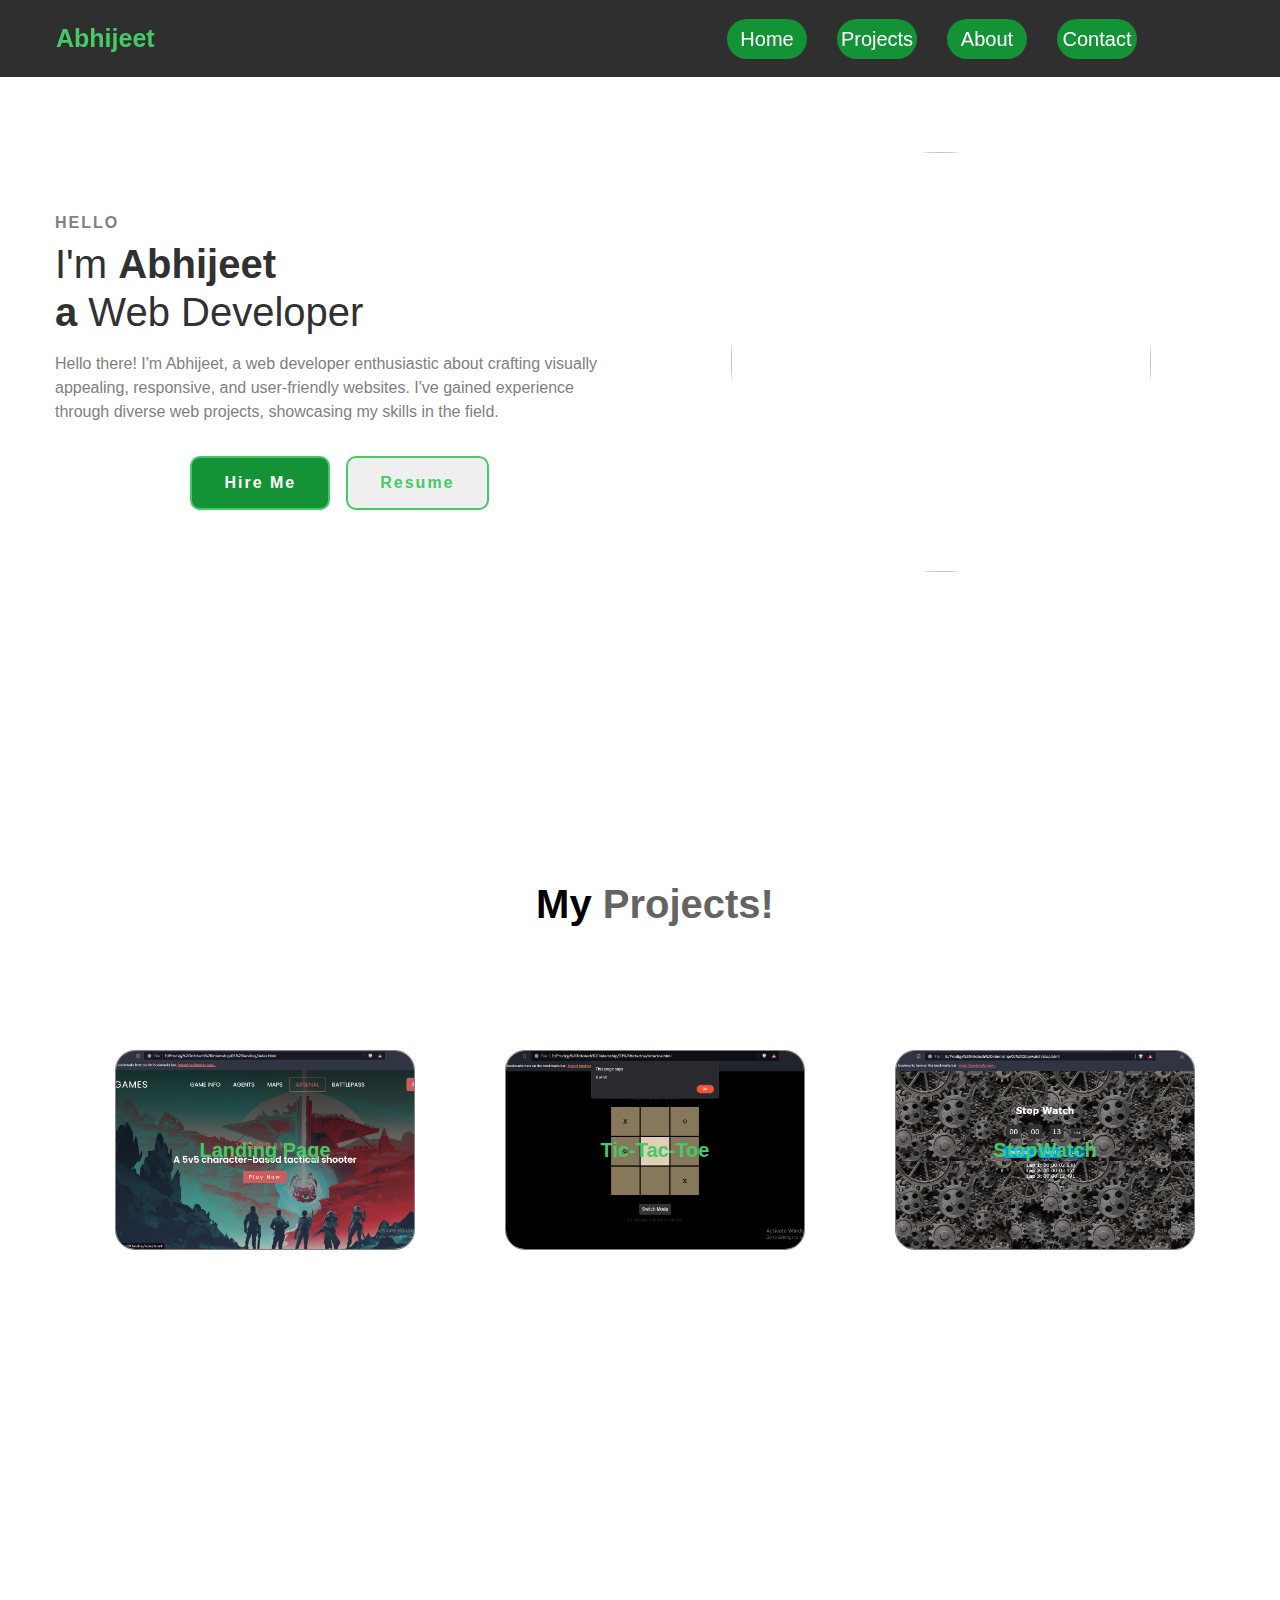
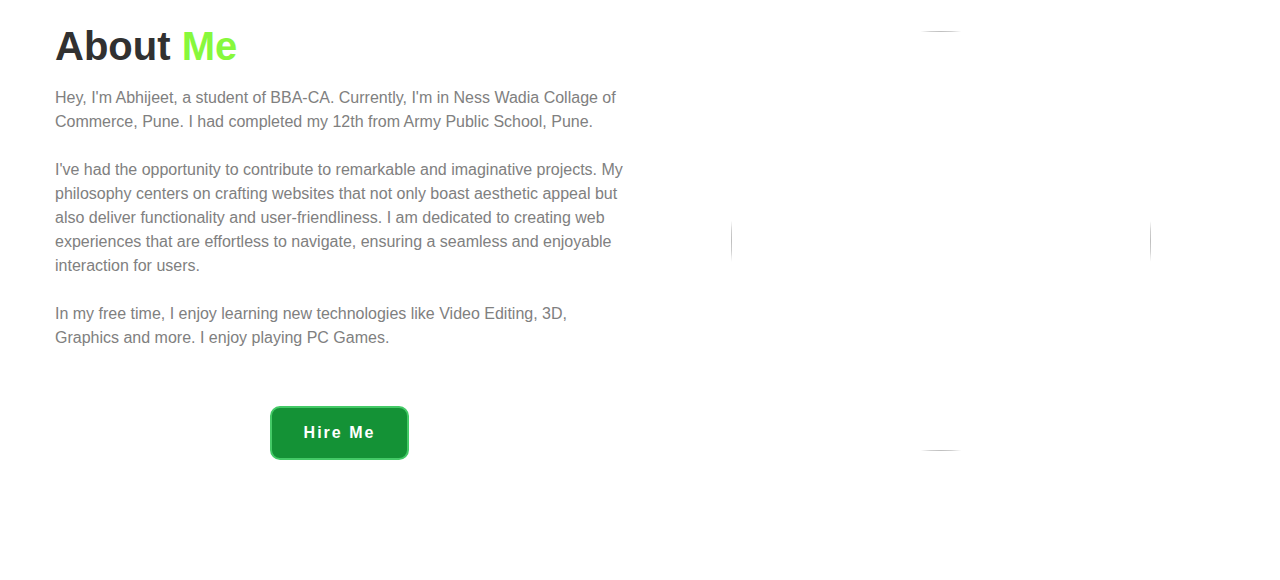
==== porto.html @ cb9f917b "Add files via upload" ====
<!DOCTYPE html>
<html lang="en">
<head>
    <meta charset="UTF-8">
    <meta name="viewport" content="width=device-width, initial-scale=1.0">
    <title>Abhijeet's Portfolio</title>
    <style>

        * {
            padding: 0;
            margin: 0;
            box-sizing: border-box;
        }

        html {
            scroll-behavior: smooth;
        }

        body {
            font-family: 'Montserrat Alternates', sans-serif;
        }

        :root {
           --primary-color:  #44ca67;
            --primary-color-dark: #149236; 
            --secondary-color: #3ac89f;
            --text-dark: rgb(49, 49, 49);
            --text-light:  grey;
            --extra-light: #faf5ff;
            --max-width: 1200px;
        }
        a {
            text-decoration: none;
        }

        nav {
            width: 100%;
            position: fixed;
            top: 0;
            left: 0;
            background-color: #000000d0;
            z-index: 99;
        }

     

        @media (max-width: 750px) {
            
            nav .checkbox {
                display: block;
            }

            ul {
                position: absolute;
                width: 100%;
                height: calc(100vh - 85px);
                left: -100%;
                top: 85px;
                background-color: var(--extra-light);
                flex-direction: column;
                justify-content: center;
                gap: 3rem;
            }

            nav #check:checked ~ ul {
                left: 0;
            }

            ul li a {
                font-size: 1.25rem;
            }

            .section_content {
                padding: 10rem 1rem 5rem 1rem;
                text-align: center;
                grid-template-columns: repeat(1, 1fr);
            }

            .image {
                grid-area: 1/1/2/2;
            }

            .action__btns {
                margin: auto;
            }
        }

.nav_content {
    max-width: var(--max-width);
    margin: auto;
    padding: 24px 16px;
    display: flex;
    align-items: center;
    justify-content: space-between;
}

nav .logo a{
    font-size: 25px;
    font-weight: 600;
    color: var(--primary-color);
    transition: .3s;
}

nav .logo a:hover{
    color: var(--primary-color-dark);
}

nav .checkbox{
    display: none;
}

nav input{
    display: none;
}

nav .checkbox i{
    font-size: 32px;
    color: var(--primary-color);
    cursor: pointer;
}

ul {
  
  display:flex;
  position: absolute;
  top: 50%;
  right:10%;
  transform: translate(-0%, -50%);
}

ul li {
  list-style: none;
  margin: 0 15px;
}

ul li a {
  position: relative; 
  display: block;
  width: 80px;
  height: 40px;
  text-align: center;
  line-height: 40px; 
  background: var(--primary-color-dark);
  border-radius: 20px; 
  font-size: 20px; 
  color: white;
  transition: .5s;
}

ul li {
  list-style: none;
  margin: 0 15px;
}

ul li:last-child a {
  border-right: none;
}

ul li a:hover {
  color: var(--primary-color-dark);
  box-shadow: 0 0 5px var(--primary-color-dark);
  text-shadow: 0 0 5px var(--primary-color-dark);
}

ul li a::before {
  content: '';
  position: absolute;
  top: 0;
  left: 0;
  width: 100%;
  height: 100%;
  border-radius: 20px; 
  background: greenyellow;
  transition: .5s;
  transform: scale(.9);
  z-index: -1;
}

ul li a:hover::before {
  transform: scale(1.1);
  box-shadow: 0 0 15px greenyellow;
}

ul li a:hover {
  color: var(--secondary-color);
  box-shadow: 0 0 5px var(--primary-color-dark);
  text-shadow: 0 0 5px var(--primary-color-dark);
}

  .section{
    background-color: var(--extra-light);
}

.section_content{
    max-height: 100%;
    max-width: var(--max-width);
    margin: auto;
    margin-top: 2.5%;
    padding: 120px 15px;
    display: grid;
    grid-template-columns: repeat(2,1fr);
    gap: 2rem;
}

.description input{
  max-height: 100%;
  max-width: var(--max-width);
  margin: auto;
  margin-top: 5%;
}

.content{
    display: flex;
    flex-direction: column;
    justify-content: center;
   
}

.subtitle {
    letter-spacing: 2px;
    color: var(--text-light);
    font-weight: 600;
    margin-bottom: 8px;
}

.title {
    font-size: 2.5rem;
    line-height: 3rem;
    font-weight: 400;
    margin-bottom: 16px;
    color: var(--text-dark);
}

.title span {
    font-weight: 600;
  }

.description{
    line-height: 1.5rem;
    margin-bottom: 2rem;
    color: var(--text-light);
}

.action_btns {
    display: flex;
    justify-content: center;
    gap: 1rem;
  }
  
  .action_btns button {
    font-size: 1rem;
    font-weight: 600;
    letter-spacing: 2px;
    padding: 1rem 2rem;
    outline: none;
    border: 2px solid var(--primary-color);
    border-radius: 10px;
    transition: 0.3s;
    cursor: pointer;
  }
  
  .hire_me {
    background-color: var(--primary-color-dark);
    color: #ffffff;
  }
  
  .hire_me:hover {
    background-color: #ffffff;
    background-position: 10% 100%;
    color: var(--primary-color);
  }
  
  .portfolio {
    color: var(--primary-color);
    
  }
  
  .portfolio:hover {
    background-color: var(--primary-color-dark);
    color: #ffffff;
  }
  
  .image,
  .image1 {
    display: grid;
    align-items: center;
    justify-content: center;
    
  }
  
  .image img,
  .image1 img {
    width: 420px;
    height: 420px;
    border-radius: 50%;
    object-fit: cover;
  }
  

@media (width < 750px) {
    nav .checkbox {
      display: block;
    }
  
    ul {
      position: absolute;
      width: 100%;
      height: calc(100vh - 85px);
      left: -100%;
      top: 85px;
      background-color: var(--extra-light);
      flex-direction: column;
      justify-content: center;
      gap: 3rem;
    }
  
    nav #check:checked ~ ul {
      left: 0;
    }
  
    ul li a {
      font-size: 1.25rem;
    }

    .section_content {
        padding: 10rem 1rem 5rem 1rem;
        text-align: center;
        grid-template-columns: repeat(1, 1fr);
      }
    
      .image {
        grid-area: 1/1/2/2;
      }
    
      .action__btns {
        margin: auto;
      }
    }

.Contact_title{
      text-align: center;
}

.contact h2{
  margin-top: -1rem;
  text-align: center;
  font-size: 2.5rem;
  color: var(--text-dark);
}

.contact form{
  height: 100%;
  max-width: 70rem;
  margin: 1rem auto;
  text-align: center;
  margin-bottom: 6rem;
}

.contact form .input_box{
  display: flex;
  justify-content: space-between;
  flex-wrap: wrap;
}

.contact form .input_box input,
.contact form textarea{
  width: 100%;
  padding: 1.5rem;
  font-size: 1rem;
  color: var(--text-light);
  background: #ffffff;
  border-radius: .8rem;
  margin: .7rem 0;
  box-shadow: 0 .1rem .5rem var(--text-light);
  border: none;
  outline: none;
  transition: 0.3s ease;
}

.contact form .input_box input:focus,
.contact form textarea:focus {
  box-shadow: 0px 0px 2px 2px var(--primary-color-dark);
}

.contact form .input_box input{
  width: 49%;
}

.contact form textarea{
  resize: none;
}

.contact form .action_btns button{
  margin-top: 30px;
  margin-bottom: -20px;
  transition: .3s ease;
}

.contact form .action_btns button:hover{
  background-color: #ffffff;
    color: var(--primary-color);
}

.service_links {
  width: var(--max-width);
  display: flex;
  justify-content: center;
  align-items: center;
  height: 400px;  
  margin: auto;
    margin-top: .5%;
    padding: 120px 15px;
}

.content .heading{
  text-align: center;
  font-size: 2.5rem;
    line-height: 3rem;
    font-weight: 600;
    margin-bottom: 16px;
}

.text{
  color: rebeccapurple;
}

.box {
  position: relative;
  width: 300px;
  height: 200px;
  margin: 45px;
  border-radius: 20px;
  overflow: hidden;
  display: flex;
  justify-content: center;
  align-items: center;
  border: 1px solid var(--text-light);
}

.box img {

  max-width: 150%;
  max-height: 100%;
  object-fit:contain;
  border-radius: 20px;
  transition: transform .5s;
}

.box img:hover{
  transform: scale(1.1);
}

.box .text {
  position: absolute;
  top: 50%;
  left: 50%;
  transform: translate(-50%, -50%);
  color: white;
  font-size: 20px;
  font-weight: 600;
  text-align: center;
}

.box a{
  text-decoration: none;
  color: #ffffff;
}



#services {
  background-color: var(--extra-light);
}

    </style>
</head>
<body>
  <nav>
        <div class="nav_content">
            <div class="logo">
                <a href="#">Abhijeet</a>
            </div>
            <label for="check" class="checkbox">
                <i class="ri-menu-line"></i>
            </label>
            <input type="checkbox" name="check" id="check">
            <ul>
                <li><a href="#home">Home</a></li>
                <li><a href="#project">Projects</a></li>
                <li><a href="#about">About</a></li>
                <li><a href="#Contact">Contact</a></li>
            </ul>
        </div>
    </nav>
    <section id="home">
        <div class="section_content">
            <div class="content">
                <p class="subtitle">HELLO</p>
                <h1 class="title">
                    I'm <span>Abhijeet <br>a </span>Web Developer
                </h1>
                <p class="description">
                  Hello there! I'm Abhijeet, a web developer enthusiastic about crafting visually appealing, responsive, 
                  and user-friendly websites. I've gained experience through diverse web projects, showcasing my skills in the field.
                </p>
                <div class="action_btns">
                    <button class="hire_me">Hire Me</button>
                    <button class="portfolio">Resume</button>
                </div>
            </div>
            <div class="image">
                <img src="PicsArt_10-31-10.54.58.jpg" alt="">
            </div>
        </div>
    </section> <br> <br>

    <section id="project">
        <div class="section_content">
            <div class="content">
        <h2 class="heading">My <span style="color: #666363;">Projects!</span></h2>
        <div class="service_links">
            <div class="box">
                <img src="landing.png" alt="">
                <div class="text">
                    <a href="/01 landing/index.html" target="_blank"><Span style="color: var(--primary-color);">Landing Page</Span></a>
                </div>
            </div>
            <div class="box">
                <img src="tictac.png" alt="">
                <div class="text">
                    <a href="/03 tictactoe/tictactoe.html" target="_blank">  <Span style="color:var(--primary-color) ;">Tic-Tac-Toe</Span></a>
                </div>
            </div><div class="box">
                <img src="stopwatch.png" alt="">
                <div class="text">
                    <a href="/02 Stopwatch/stop.html" target="_blank"><Span style="color:var(--primary-color) ;">StopWatch</Span></a>
                </div>
                
            </div>
        </div>
    </div>
</div>
    </section>

    <section id="about">
        <div class="section_content">
            <div class="content">
                <h1 class="title">
                    <span>About </span><span style="color: #87f83c;">Me</span>
                </h1>
                <p class="description">
                    Hey, I'm Abhijeet, a student of BBA-CA. Currently, I'm in Ness Wadia Collage of Commerce, Pune. I had completed my 12th from Army Public School, Pune.
                    <br><br>
                    I've had the opportunity to contribute to remarkable and imaginative projects. My philosophy centers on crafting websites that not only boast aesthetic appeal but also deliver functionality and user-friendliness. I am dedicated to creating web experiences that are effortless to navigate, ensuring a seamless and enjoyable interaction for users.<br><br>
                    In my free time, I enjoy learning new technologies like Video Editing, 3D, Graphics and more. I enjoy playing PC Games.<br><br>
                </p>
                <div class="action_btns">
                    <button class="hire_me">Hire Me</button>
                    
                </div>
            </div>
            <div class="image1">
                <img src="E:\Prodigy Infotech internship\2 Portfolio\landing.png" alt="">
            </div>
        </div>
    </section>

</body>
</html>
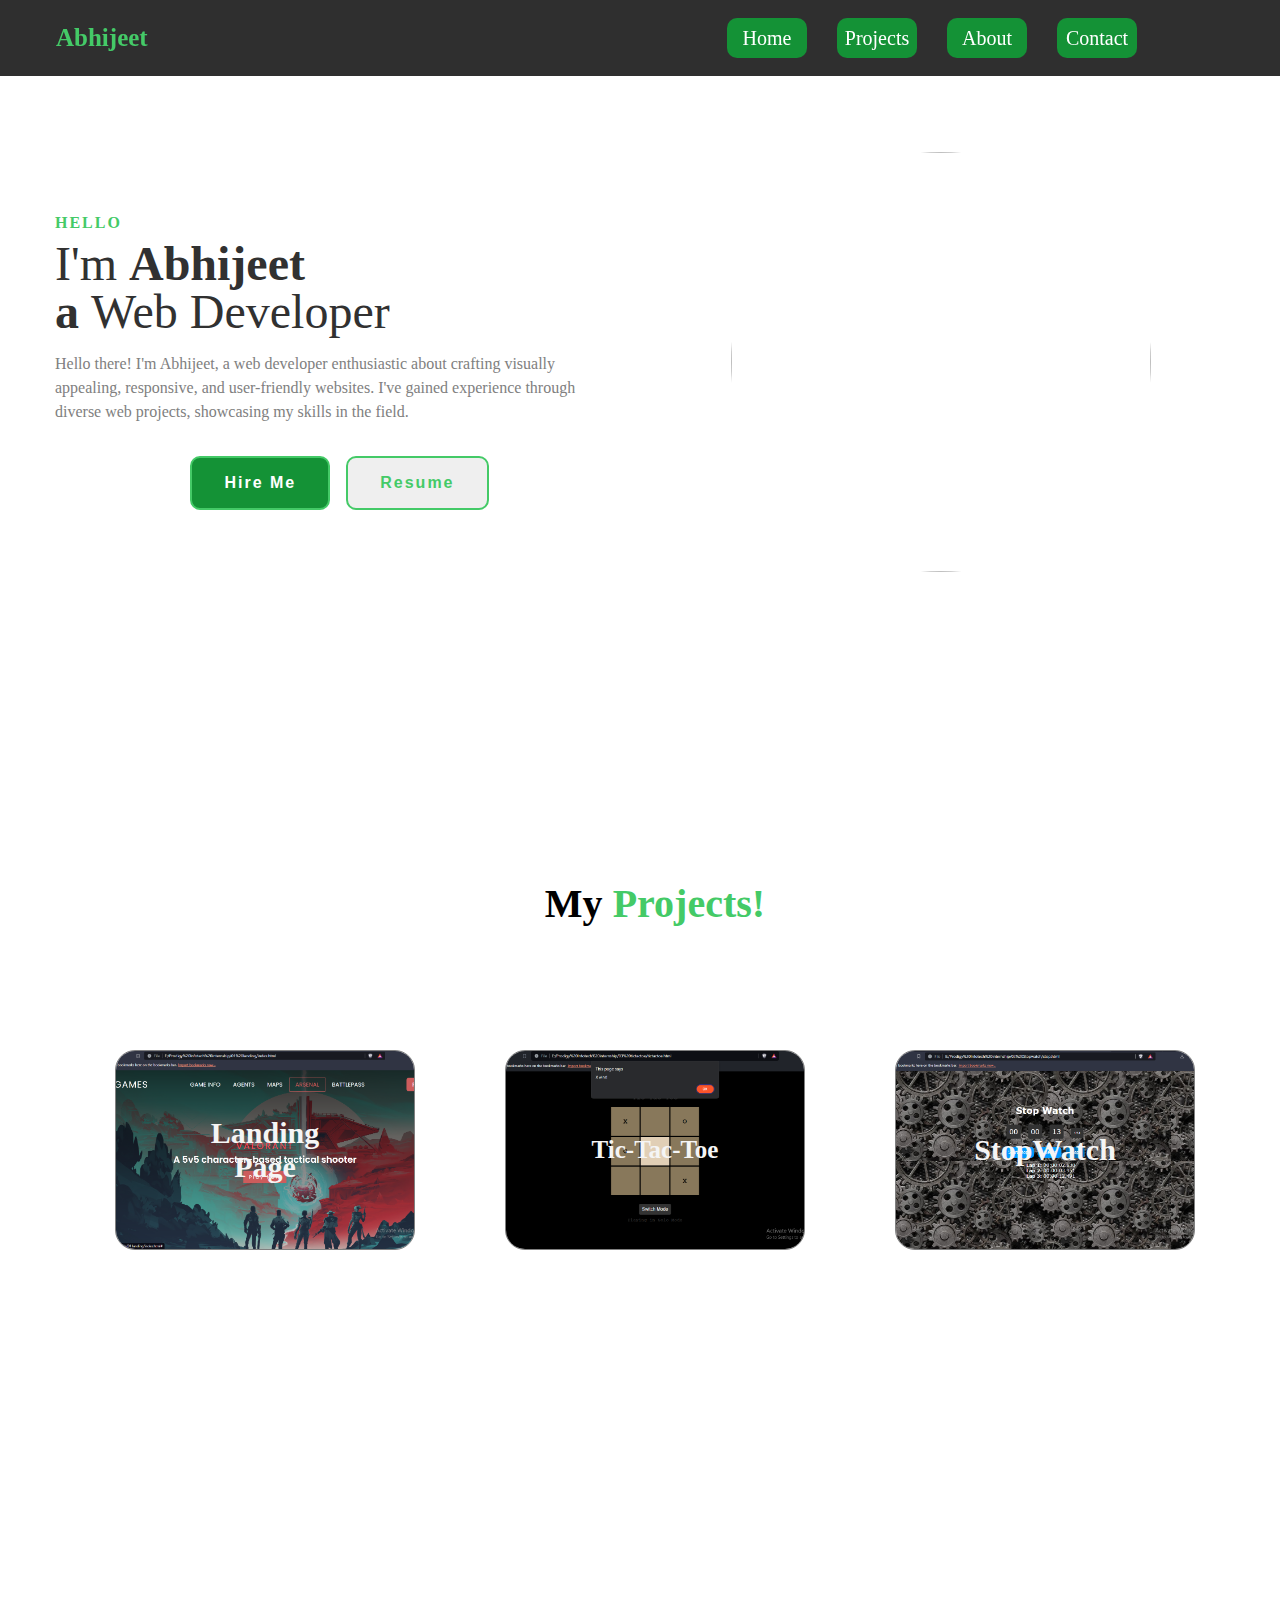
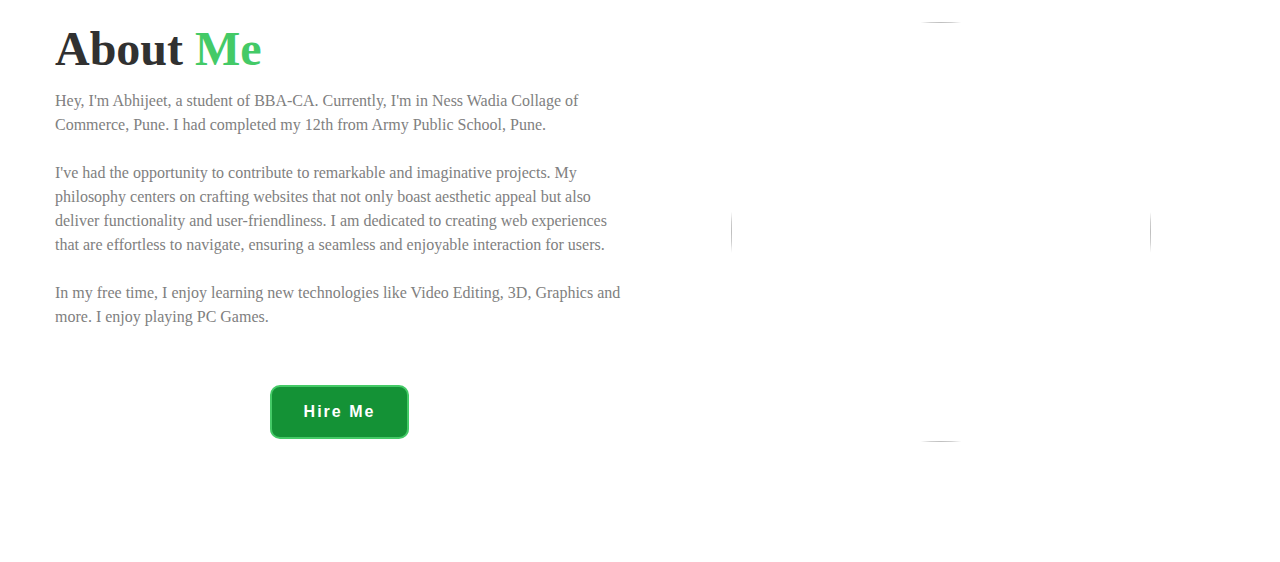
==== commit efecf8ce: "portfolio.html" ====
--- a/porto.html
+++ b/porto.html
@@ -3,7 +3,7 @@
 <head>
     <meta charset="UTF-8">
     <meta name="viewport" content="width=device-width, initial-scale=1.0">
-    <title>Abhijeet's Portfolio</title>
+    <title>Portfolio</title>
     <style>
 
         * {
@@ -17,7 +17,8 @@
         }
 
         body {
-            font-family: 'Montserrat Alternates', sans-serif;
+           
+            font-family:Cambria, Cochin, Georgia, Times, 'Times New Roman', serif;
         }
 
         :root {
@@ -43,48 +44,6 @@
         }
 
      
-
-        @media (max-width: 750px) {
-            
-            nav .checkbox {
-                display: block;
-            }
-
-            ul {
-                position: absolute;
-                width: 100%;
-                height: calc(100vh - 85px);
-                left: -100%;
-                top: 85px;
-                background-color: var(--extra-light);
-                flex-direction: column;
-                justify-content: center;
-                gap: 3rem;
-            }
-
-            nav #check:checked ~ ul {
-                left: 0;
-            }
-
-            ul li a {
-                font-size: 1.25rem;
-            }
-
-            .section_content {
-                padding: 10rem 1rem 5rem 1rem;
-                text-align: center;
-                grid-template-columns: repeat(1, 1fr);
-            }
-
-            .image {
-                grid-area: 1/1/2/2;
-            }
-
-            .action__btns {
-                margin: auto;
-            }
-        }
-
 .nav_content {
     max-width: var(--max-width);
     margin: auto;
@@ -113,11 +72,6 @@
     display: none;
 }
 
-nav .checkbox i{
-    font-size: 32px;
-    color: var(--primary-color);
-    cursor: pointer;
-}
 
 ul {
   
@@ -141,7 +95,7 @@
   text-align: center;
   line-height: 40px; 
   background: var(--primary-color-dark);
-  border-radius: 20px; 
+  border-radius: 10px; 
   font-size: 20px; 
   color: white;
   transition: .5s;
@@ -169,7 +123,7 @@
   left: 0;
   width: 100%;
   height: 100%;
-  border-radius: 20px; 
+  border-radius: 10px; 
   background: greenyellow;
   transition: .5s;
   transform: scale(.9);
@@ -218,13 +172,13 @@
 
 .subtitle {
     letter-spacing: 2px;
-    color: var(--text-light);
+    color: var(--primary-color);
     font-weight: 600;
     margin-bottom: 8px;
 }
 
 .title {
-    font-size: 2.5rem;
+    font-size: 3rem;
     line-height: 3rem;
     font-weight: 400;
     margin-bottom: 16px;
@@ -297,109 +251,6 @@
   }
   
 
-@media (width < 750px) {
-    nav .checkbox {
-      display: block;
-    }
-  
-    ul {
-      position: absolute;
-      width: 100%;
-      height: calc(100vh - 85px);
-      left: -100%;
-      top: 85px;
-      background-color: var(--extra-light);
-      flex-direction: column;
-      justify-content: center;
-      gap: 3rem;
-    }
-  
-    nav #check:checked ~ ul {
-      left: 0;
-    }
-  
-    ul li a {
-      font-size: 1.25rem;
-    }
-
-    .section_content {
-        padding: 10rem 1rem 5rem 1rem;
-        text-align: center;
-        grid-template-columns: repeat(1, 1fr);
-      }
-    
-      .image {
-        grid-area: 1/1/2/2;
-      }
-    
-      .action__btns {
-        margin: auto;
-      }
-    }
-
-.Contact_title{
-      text-align: center;
-}
-
-.contact h2{
-  margin-top: -1rem;
-  text-align: center;
-  font-size: 2.5rem;
-  color: var(--text-dark);
-}
-
-.contact form{
-  height: 100%;
-  max-width: 70rem;
-  margin: 1rem auto;
-  text-align: center;
-  margin-bottom: 6rem;
-}
-
-.contact form .input_box{
-  display: flex;
-  justify-content: space-between;
-  flex-wrap: wrap;
-}
-
-.contact form .input_box input,
-.contact form textarea{
-  width: 100%;
-  padding: 1.5rem;
-  font-size: 1rem;
-  color: var(--text-light);
-  background: #ffffff;
-  border-radius: .8rem;
-  margin: .7rem 0;
-  box-shadow: 0 .1rem .5rem var(--text-light);
-  border: none;
-  outline: none;
-  transition: 0.3s ease;
-}
-
-.contact form .input_box input:focus,
-.contact form textarea:focus {
-  box-shadow: 0px 0px 2px 2px var(--primary-color-dark);
-}
-
-.contact form .input_box input{
-  width: 49%;
-}
-
-.contact form textarea{
-  resize: none;
-}
-
-.contact form .action_btns button{
-  margin-top: 30px;
-  margin-bottom: -20px;
-  transition: .3s ease;
-}
-
-.contact form .action_btns button:hover{
-  background-color: #ffffff;
-    color: var(--primary-color);
-}
 
 .service_links {
   width: var(--max-width);
@@ -420,9 +271,7 @@
     margin-bottom: 16px;
 }
 
-.text{
-  color: rebeccapurple;
-}
+
 
 .box {
   position: relative;
@@ -509,7 +358,7 @@
                 </div>
             </div>
             <div class="image">
-                <img src="PicsArt_10-31-10.54.58.jpg" alt="">
+                <img src="34854.png" alt="">
             </div>
         </div>
     </section> <br> <br>
@@ -517,23 +366,23 @@
     <section id="project">
         <div class="section_content">
             <div class="content">
-        <h2 class="heading">My <span style="color: #666363;">Projects!</span></h2>
+        <h2 class="heading">My <span style="color: var(--primary-color)">Projects!</span></h2>
         <div class="service_links">
             <div class="box">
                 <img src="landing.png" alt="">
                 <div class="text">
-                    <a href="/01 landing/index.html" target="_blank"><Span style="color: var(--primary-color);">Landing Page</Span></a>
+                    <a href="/01 landing/index.html" target="_blank"><Span style="color: whitesmoke; font-size: 30px;">Landing Page</Span></a>
                 </div>
             </div>
             <div class="box">
                 <img src="tictac.png" alt="">
                 <div class="text">
-                    <a href="/03 tictactoe/tictactoe.html" target="_blank">  <Span style="color:var(--primary-color) ;">Tic-Tac-Toe</Span></a>
+                    <a href="/03 tictactoe/tictactoe.html" target="_blank">  <Span style="color: whitesmoke;  font-size: 25px; text-align: ;">Tic-Tac-Toe</Span></a>
                 </div>
             </div><div class="box">
                 <img src="stopwatch.png" alt="">
                 <div class="text">
-                    <a href="/02 Stopwatch/stop.html" target="_blank"><Span style="color:var(--primary-color) ;">StopWatch</Span></a>
+                    <a href="/02 Stopwatch/stop.html" target="_blank"><Span style="color: whitesmoke ;  font-size: 30px;;">StopWatch</Span></a>
                 </div>
                 
             </div>
@@ -546,7 +395,7 @@
         <div class="section_content">
             <div class="content">
                 <h1 class="title">
-                    <span>About </span><span style="color: #87f83c;">Me</span>
+                    <span>About </span><span style="color:var(--primary-color);">Me</span>
                 </h1>
                 <p class="description">
                     Hey, I'm Abhijeet, a student of BBA-CA. Currently, I'm in Ness Wadia Collage of Commerce, Pune. I had completed my 12th from Army Public School, Pune.
@@ -560,10 +409,10 @@
                 </div>
             </div>
             <div class="image1">
-                <img src="E:\Prodigy Infotech internship\2 Portfolio\landing.png" alt="">
+                <img src="34854.png" alt="">
             </div>
         </div>
     </section>
 
 </body>
-</html>+</html>
